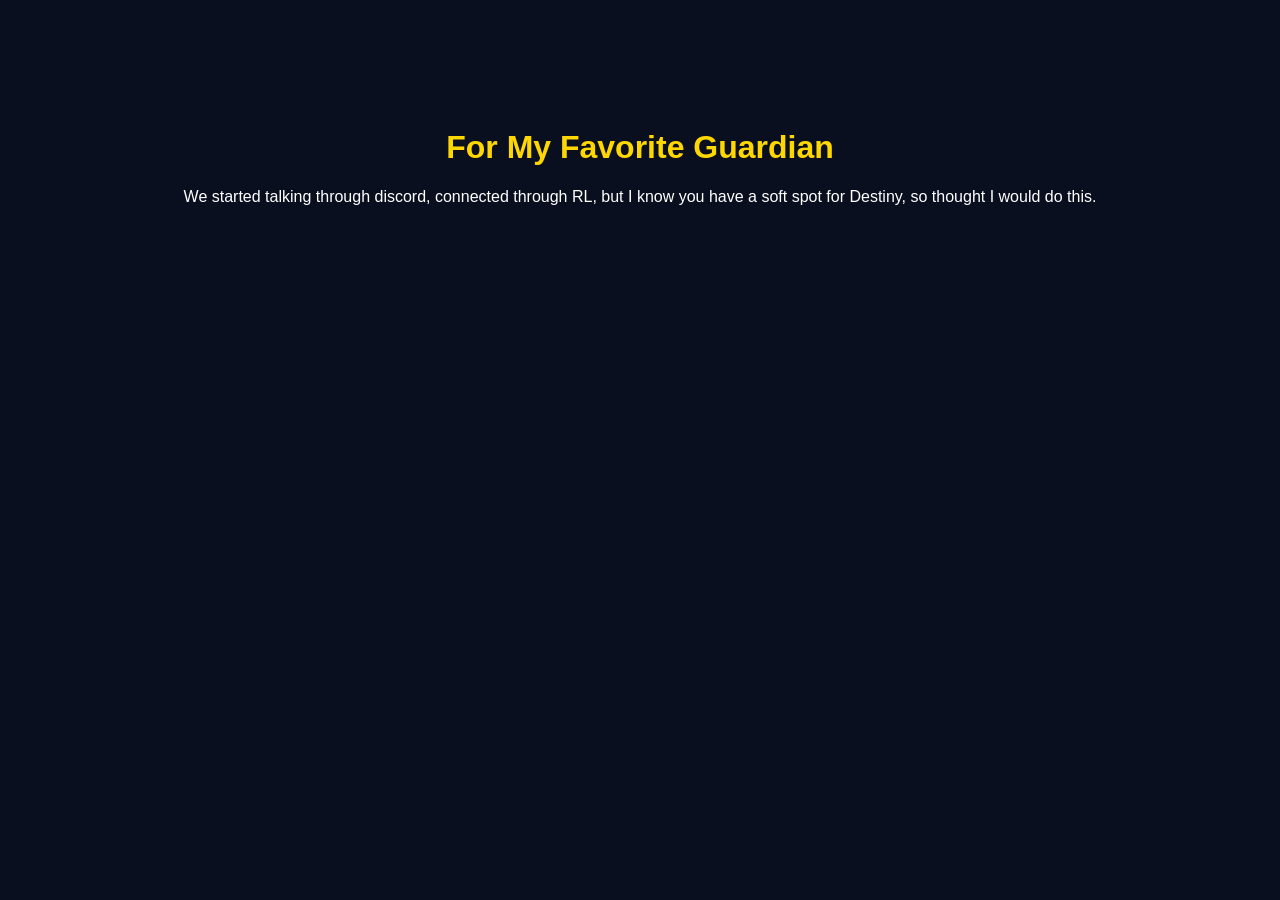
==== index.html @ 3218c118 "Initial commit" ====
<!DOCTYPE html>
<html>
<head>
    <title>For My Guardian</title>
    <link rel="stylesheet" href="style.css">
</head>
<body>

    <h1>For My Favorite Guardian</h1>

    <p>
        We started talking through discord, connected through RL,
        but I know you have a soft spot for Destiny, so thought I would do this.
    </p>

</body>
</html>
---- style.css ----
body {
    background-color: #0a0f1f;
    color: white;
    font-family: Arial, sans-serif;
    text-align: center;
    padding-top: 100px;
}

h1 {
    color: gold;
}
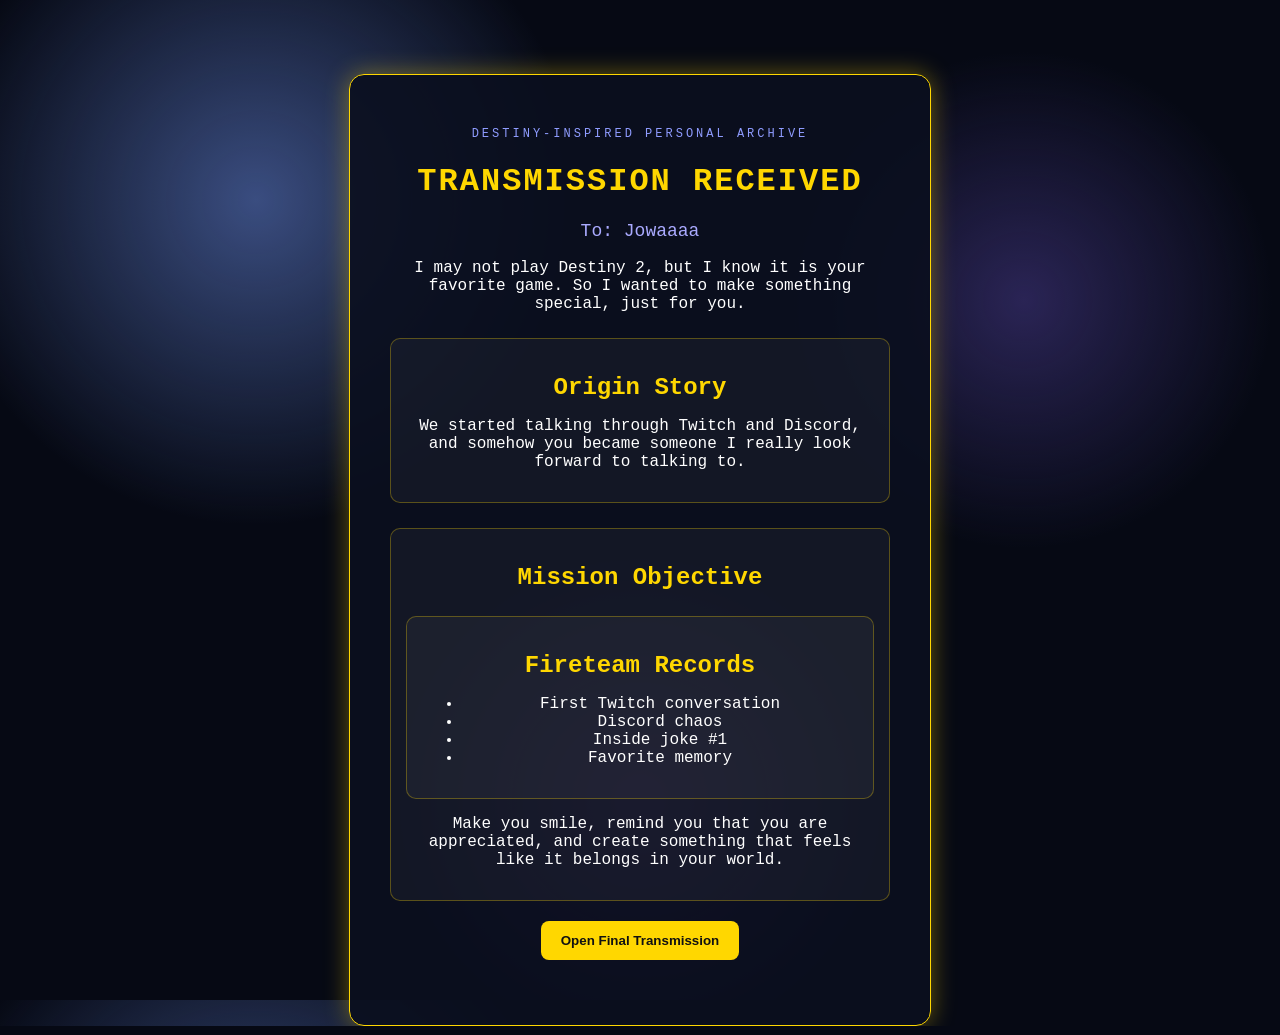
==== commit 97f22287: "Added mission sections" ====
--- a/index.html
+++ b/index.html
@@ -6,12 +6,49 @@
 </head>
 <body>
 
-    <h1>For My Favorite Guardian</h1>
+    <div class="card">
+        <p class="tag">DESTINY-INSPIRED PERSONAL ARCHIVE</p>
 
-    <p>
-        We started talking through discord, connected through RL,
-        but I know you have a soft spot for Destiny, so thought I would do this.
-    </p>
+        <h1>TRANSMISSION RECEIVED</h1>
 
+        <p class="subtitle">To: Jowaaaa</p>
+
+        <p>
+            I may not play Destiny 2, but I know it is your favorite game.
+            So I wanted to make something special, just for you.
+        </p>
+
+        <div class="section">
+            <h2>Origin Story</h2>
+            <p>
+                We started talking through Twitch and Discord, and somehow
+                you became someone I really look forward to talking to.
+            </p>
+        </div>
+
+        <div class="section">
+            <h2>Mission Objective</h2>
+            <div class="section">
+    <h2>Fireteam Records</h2>
+
+    <ul>
+        <li>First Twitch conversation</li>
+        <li>Discord chaos</li>
+        <li>Inside joke #1</li>
+        <li>Favorite memory</li>
+    </ul>
+</div>
+            <p>
+                Make you smile, remind you that you are appreciated,
+                and create something that feels like it belongs in your world.
+            </p>
+        </div>
+
+        <button onclick="showMessage()">Open Final Transmission</button>
+
+        <p id="secret-message"></p>
+    </div>
+
+    <script src="script.js"></script>
 </body>
 </html>
--- a/style.css
+++ b/style.css
@@ -1,11 +1,84 @@
 body {
     background-color: #0a0f1f;
     color: white;
-    font-family: Arial, sans-serif;
+    font-family: Consolas, monospace;
     text-align: center;
     padding-top: 100px;
 }
 
 h1 {
     color: gold;
+}
+body {
+    margin: 0;
+    height: 100vh;
+    background:
+radial-gradient(circle at 20% 20%, #3a4d80 0%, transparent 25%),
+radial-gradient(circle at 80% 30%, #2a2455 0%, transparent 20%),
+radial-gradient(circle at 50% 80%, #4a2a6a 0%, transparent 25%),
+#060914;
+    color: white;
+    font-family: Consolas, monospace;
+    display: flex;
+    justify-content: center;
+    align-items: center;
+}
+
+.card {
+    background: rgba(10, 15, 30, 0.9);
+    border: 1px solid gold;
+    border-radius: 15px;
+    padding: 40px;
+    width: 500px;
+    text-align: center;
+    box-shadow: 0 0 25px rgba(255, 215, 0, 0.4);
+}
+
+h1 {
+    color: gold;
+    letter-spacing: 2px;
+}
+
+.subtitle {
+    color: #aaaaff;
+    font-size: 18px;
+}
+
+button {
+    background: gold;
+    color: #111;
+    border: none;
+    padding: 12px 20px;
+    border-radius: 8px;
+    cursor: pointer;
+    font-weight: bold;
+    margin-top: 20px;
+}
+
+button:hover {
+    background: white;
+}
+
+#secret-message {
+    margin-top: 25px;
+    color: #d8d8ff;
+    font-size: 18px;
+}
+.tag {
+    color: #8f9cff;
+    font-size: 12px;
+    letter-spacing: 3px;
+}
+
+.section {
+    margin-top: 25px;
+    padding: 15px;
+    border: 1px solid rgba(255, 215, 0, 0.3);
+    border-radius: 10px;
+    background: rgba(255, 255, 255, 0.04);
+}
+
+.section h2 {
+    color: gold;
+    margin-bottom: 10px;
 }
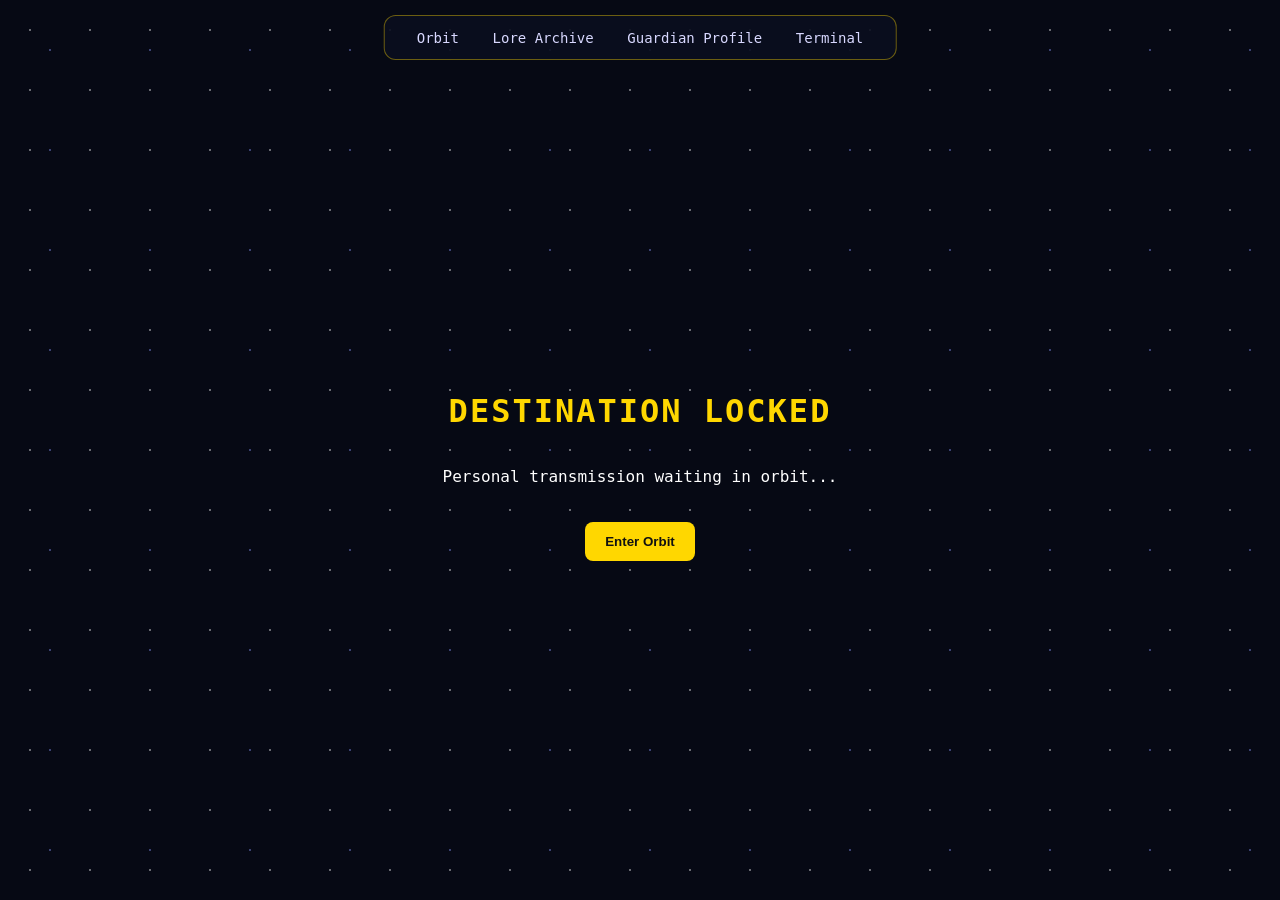
==== commit c06b8935: "final" ====
--- a/index.html
+++ b/index.html
@@ -6,47 +6,74 @@
 </head>
 <body>
 
-    <div class="card">
-        <p class="tag">DESTINY-INSPIRED PERSONAL ARCHIVE</p>
+    <div class="stars"></div>
 
-        <h1>TRANSMISSION RECEIVED</h1>
+    <nav class="navbar">
+        <a href="index.html">Orbit</a>
+        <a href="lore.html">Lore Archive</a>
+        <a href="guardian.html">Guardian Profile</a>
+        <a href="terminal.html">Terminal</a>
+    </nav>
 
-        <p class="subtitle">To: Jowaaaa</p>
+    <div id="enter-screen">
+        <p id="statusText"></p>
 
-        <p>
-            I may not play Destiny 2, but I know it is your favorite game.
-            So I wanted to make something special, just for you.
-        </p>
+        <h1>DESTINATION LOCKED</h1>
 
-        <div class="section">
-            <h2>Origin Story</h2>
+        <p>Personal transmission waiting in orbit...</p>
+
+        <button onclick="enterOrbit()">Enter Orbit</button>
+    </div>
+
+    <div id="main-site" class="hidden">
+        <div class="card">
+            <p class="tag">DESTINY-INSPIRED PERSONAL ARCHIVE</p>
+
+            <h1>TRANSMISSION RECEIVED</h1>
+
+            <p class="subtitle">To: My Favorite Guardian</p>
+
             <p>
-                We started talking through Twitch and Discord, and somehow
-                you became someone I really look forward to talking to.
+                I may not play Destiny 2, but I know it is your favorite game.
+                So I wanted to make something special, just for you BigDog.
             </p>
+
+            <div class="section">
+                <h2>Origin Story</h2>
+                <p>
+                    We started talking because of RL and then somehow
+                    you became someone I really look forward to talking to.
+                </p>
+            </div>
+
+            <div class="section">
+                <h2>Mission Objective</h2>
+                <p>
+                    Make you smile, remind you that you are appreciated,
+                    and create something that feels like it belongs in your world.
+                </p>
+            </div>
+
+            <div class="section ghost-box">
+                <h2>Ghost Companion</h2>
+
+                <div id="ghostChat">
+                    <p class="ghost-message">
+                        Ghost: Guardian detected. Personal archive is online.
+                    </p>
+                </div>
+
+                <button onclick="ghostTalk()">Ask Ghost</button>
+            </div>
+
+            <button onclick="showMessage()">Open Final Transmission</button>
+
+            <p id="secret-message"></p>
+
+            <button class="small-button" onclick="easterEgg()">Classified File</button>
+
+            <p id="easter-egg"></p>
         </div>
-
-        <div class="section">
-            <h2>Mission Objective</h2>
-            <div class="section">
-    <h2>Fireteam Records</h2>
-
-    <ul>
-        <li>First Twitch conversation</li>
-        <li>Discord chaos</li>
-        <li>Inside joke #1</li>
-        <li>Favorite memory</li>
-    </ul>
-</div>
-            <p>
-                Make you smile, remind you that you are appreciated,
-                and create something that feels like it belongs in your world.
-            </p>
-        </div>
-
-        <button onclick="showMessage()">Open Final Transmission</button>
-
-        <p id="secret-message"></p>
     </div>
 
     <script src="script.js"></script>
--- a/style.css
+++ b/style.css
@@ -1,27 +1,59 @@
-body {
-    background-color: #0a0f1f;
-    color: white;
-    font-family: Consolas, monospace;
-    text-align: center;
-    padding-top: 100px;
-}
-
-h1 {
-    color: gold;
-}
 body {
     margin: 0;
-    height: 100vh;
-    background:
-radial-gradient(circle at 20% 20%, #3a4d80 0%, transparent 25%),
-radial-gradient(circle at 80% 30%, #2a2455 0%, transparent 20%),
-radial-gradient(circle at 50% 80%, #4a2a6a 0%, transparent 25%),
-#060914;
+    min-height: 100vh;
+    background: #060914;
     color: white;
     font-family: Consolas, monospace;
     display: flex;
     justify-content: center;
     align-items: center;
+    overflow-x: hidden;
+}
+
+.stars {
+    position: fixed;
+    top: 0;
+    left: 0;
+
+    width: 100vw;
+    height: 100vh;
+
+    background-image:
+        radial-gradient(white 1px, transparent 1px),
+        radial-gradient(#8f9cff 1px, transparent 1px);
+
+    background-size: 60px 60px, 100px 100px;
+
+    animation: moveStars 20s linear infinite;
+
+    opacity: 0.4;
+    z-index: -1;
+}
+
+@keyframes moveStars {
+    from {
+        background-position: 0 0;
+    }
+    to {
+        background-position: 300px 300px;
+    }
+}
+
+#enter-screen {
+    width: 100%;
+    min-height: 100vh;
+    display: flex;
+    flex-direction: column;
+    justify-content: center;
+    align-items: center;
+
+    text-align: center;
+    padding: 20px;
+    box-sizing: border-box;
+}
+
+.hidden {
+    display: none;
 }
 
 .card {
@@ -44,26 +76,6 @@
     font-size: 18px;
 }
 
-button {
-    background: gold;
-    color: #111;
-    border: none;
-    padding: 12px 20px;
-    border-radius: 8px;
-    cursor: pointer;
-    font-weight: bold;
-    margin-top: 20px;
-}
-
-button:hover {
-    background: white;
-}
-
-#secret-message {
-    margin-top: 25px;
-    color: #d8d8ff;
-    font-size: 18px;
-}
 .tag {
     color: #8f9cff;
     font-size: 12px;
@@ -81,4 +93,98 @@
 .section h2 {
     color: gold;
     margin-bottom: 10px;
+}
+
+ul {
+    text-align: left;
+}
+
+button {
+    background: gold;
+    color: #111;
+    border: none;
+    padding: 12px 20px;
+    border-radius: 8px;
+    cursor: pointer;
+    font-weight: bold;
+    margin-top: 20px;
+}
+
+button:hover {
+    background: white;
+}
+
+.small-button {
+    background: transparent;
+    color: #8f9cff;
+    border: 1px solid #8f9cff;
+    font-size: 12px;
+}
+
+#secret-message,
+#easter-egg {
+    margin-top: 25px;
+    color: #d8d8ff;
+    font-size: 18px;
+    white-space: pre-line;
+}
+.ghost-box {
+    border-color: rgba(143, 156, 255, 0.6);
+}
+
+#ghostChat {
+    background: rgba(0, 0, 0, 0.35);
+    border: 1px solid rgba(143, 156, 255, 0.5);
+    border-radius: 10px;
+    padding: 15px;
+    min-height: 80px;
+    text-align: left;
+}
+
+.ghost-message {
+    color: #d8d8ff;
+    margin: 0;
+}
+.navbar {
+    position: fixed;
+    top: 15px;
+    left: 50%;
+    transform: translateX(-50%);
+    background: rgba(10, 15, 30, 0.9);
+    border: 1px solid rgba(255, 215, 0, 0.4);
+    border-radius: 12px;
+    padding: 12px 20px;
+    z-index: 10;
+}
+
+.navbar a {
+    color: #d8d8ff;
+    text-decoration: none;
+    margin: 0 12px;
+    font-size: 14px;
+}
+
+.navbar a:hover {
+    color: gold;
+}
+#statusText {
+    max-width: 600px;
+    text-align: center;
+    line-height: 1.5;
+}
+.hidden {
+    display: none !important;
+}
+#main-site {
+    width: 100%;
+    min-height: 100vh;
+    display: flex;
+    justify-content: center;
+    align-items: center;
+    padding-top: 80px;
+    box-sizing: border-box;
+}
+
+#main-site.hidden {
+    display: none !important;
 }
